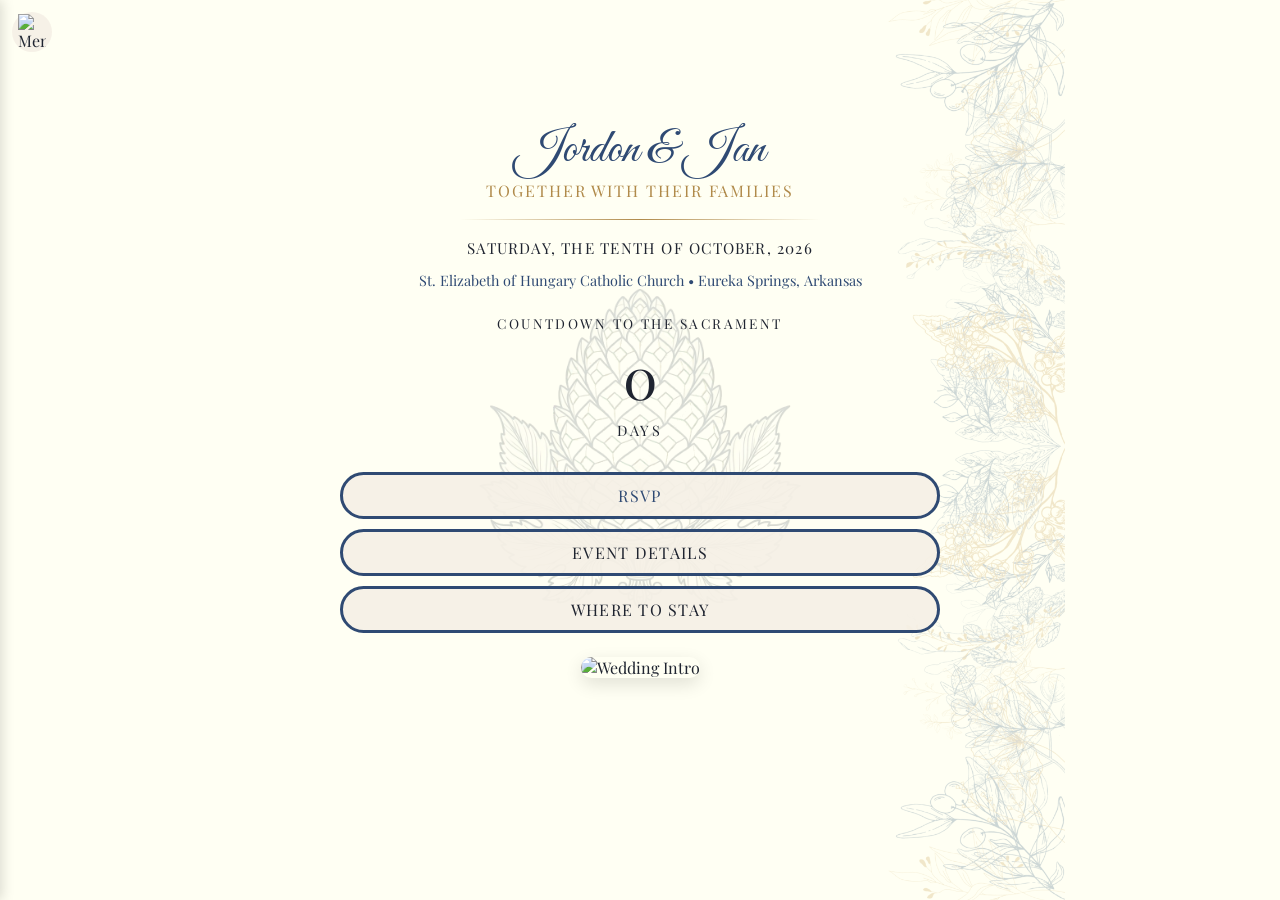
==== index.html @ 38b92d6f "Refactor falling leaves section and improve comments Removed duplicate falling leaves images and add" ====
<!DOCTYPE html>
<html lang="en">
<head>
  <meta charset="UTF-8" />
  <meta name="viewport" content="width=device-width, initial-scale=1.0" />
  <title>The Hoelzemans – Wedding</title>

  <!-- Fonts -->
  <link href="https://fonts.googleapis.com/css2?family=Playfair+Display:wght@400;600&family=Great+Vibes&display=swap" rel="stylesheet">

  <link rel="stylesheet" href="assets/css/style.css" />
</head>

<body>

  <!-- Parallax background layers -->
  <!-- These are the tall side foliage panels -->
  <div class="parallax-layer layer1"></div>
  <div class="parallax-layer layer2"></div>
  <div class="parallax-layer layer3"></div>
  <div class="parallax-layer layer4"></div>

  <!-- Falling leaves (base 3, JS will add more later) -->
  <img class="falling-leaf" style="--x:0.2; --delay:0s; --speed:40s;" src="assets/img/flora_falling1.png" alt="Falling leaf 1">
  <img class="falling-leaf" style="--x:0.7; --delay:3s; --speed:52s;" src="assets/img/flora_falling2.png" alt="Falling leaf 2">
  <img class="falling-leaf" style="--x:0.4; --delay:6s; --speed:40s;" src="assets/img/flora_falling1.png" alt="Falling leaf 1">

  <!-- Mini pinecone menu toggle -->
  <div class="menu-toggle" id="menuToggle">
    <img src="assets/img/pinecone_menu_icon.png" alt="Menu" />
  </div>

  <!-- Slide-in menu -->
  <nav class="menu" id="menu">
    <h2>Menu</h2>
    <ul>
      <li><a href="#">Home</a></li>
      <li><a href="#our-story">Our Story</a></li>
      <li><a href="#event-details">Event Details</a></li>
      <li><a href="#rsvp">RSVP</a></li>
      <li><a href="#ceremony-venue">Ceremony Venue</a></li>
      <li><a href="#reception-venue">Reception Venue</a></li>
      <li><a href="#food-drink">Food and Drink</a></li>
      <li><a href="#where-to-stay">Where to Stay</a></li>
      <li><a href="#registry">Registry</a></li>
      <li><a href="#hoelzmedia">HoelzMedia</a></li>
      <li><a href="#trivia">Hoelzeman Trivia</a></li>
      <li><a href="#contact">Contact Us</a></li>
    </ul>
  </nav>

  <!-- Pinecone intro animation -->
  <div class="pinecone-intro">
    <img src="assets/img/pinecone_intro.png" alt="Pinecone Intro" />
  </div>

  <!-- Main content (center column that foliage aligns to) -->
  <main class="content">
    <div class="title-script">Jordon &amp; Jan</div>
    <div class="title-serif">Together with their families</div>
    <div class="divider"></div>

    <div class="date-line">Saturday, the Tenth of October, 2026</div>
    <div class="location-line">St. Elizabeth of Hungary Catholic Church • Eureka Springs, Arkansas</div>

    <!-- Countdown -->
    <section class="countdown" aria-label="Countdown to wedding day">
      <div class="countdown-label">Countdown to the Sacrament</div>
      <div class="countdown-days" id="countdownDays">
        0
        <span>Days</span>
      </div>
    </section>

    <!-- Buttons -->
    <div class="button-row">
      <a href="#rsvp" class="btn btn-primary">RSVP</a>
      <a href="#event-details" class="btn">Event Details</a>
      <a href="#where-to-stay" class="btn">Where to Stay</a>
    </div>

    <!-- Foreground intro image -->
    <div class="foreground-image">
      <img src="assets/img/wedding_home_intro.png" alt="Wedding Intro" />
    </div>
  </main>

  <script src="assets/js/main.js"></script>
</body>
</html>
---- assets/css/style.css ----
:root {
  --cream: #f5f0e6;
  --ink: #1f2430;
  --accent-blue: #2f4a73;
  --accent-gold: #b08a4a;

  /* Very wide foliage panels so they overflow off-screen */
  --flora-width: 2000px;

  /* Half of content max-width (480px) */
  --content-half: 240px;

  /* Small gap between content and foliage edge */
  --center-offset: 8px;
}

/* Base */
* {
  box-sizing: border-box;
  margin: 0;
  padding: 0;
}

body {
  font-family: 'Playfair Display', serif;
  background-color: var(--cream);
  color: var(--ink);
  min-height: 100vh;
  overflow-x: hidden;
}

/* Background texture */
body::before {
  content: "";
  position: fixed;
  inset: 0;
  background-image: url('../img/wedding_home_background.png');
  background-size: cover;
  background-position: center;
  opacity: 1;
  z-index: -10;
}

/* Tall side foliage panels */
.parallax-layer {
  position: fixed;
  top: 0;
  bottom: 0;                     /* full viewport height */
  width: var(--flora-width);     /* very wide, will overflow off-screen */
  background-repeat: no-repeat;
  background-size: auto 100%;    /* scale height to viewport, width proportional */
  pointer-events: none;
  opacity: 0.25;
  z-index: -5;
}

/* LH near: straight edge aligned to left content boundary, foliage extends left */
.layer1 {
  background-image: url('../img/flora_layer1.png');
  background-position: right center; /* straight edge on right side of image */
  left: calc(50% - var(--content-half) - var(--center-offset) - var(--flora-width));
  transform: translateY(calc(var(--scroll) * -0.2));
}

/* RH near: straight edge aligned to right content boundary, foliage extends right */
.layer2 {
  background-image: url('../img/flora_layer2.png');
  background-position: left center;  /* straight edge on left side of image */
  left: calc(50% + var(--content-half) + var(--center-offset));
  transform: translateY(calc(var(--scroll) * -0.2));
}

/* LH far: same alignment as LH near, different parallax speed */
.layer3 {
  background-image: url('../img/flora_layer3.png');
  background-position: right center;
  left: calc(50% - var(--content-half) - var(--center-offset) - var(--flora-width));
  transform: translateY(calc(var(--scroll) * -0.4));
}

/* RH far: same alignment as RH near, different parallax speed */
.layer4 {
  background-image: url('../img/flora_layer4.png');
  background-position: left center;
  left: calc(50% + var(--content-half) + var(--center-offset));
  transform: translateY(calc(var(--scroll) * -0.4));
}

/* Falling leaves */
.falling-leaf {
  position: fixed;
  top: -20%;                               /* start just above viewport */
  left: calc(10% + 80% * var(--x));        /* horizontal position via CSS var */
  width: 50px;
  opacity: 0.8;
  animation: fall var(--speed) linear infinite;
  animation-delay: var(--delay);
  z-index: -3;
}

@keyframes fall {
  0% { transform: translateY(0) rotate(0deg); }
  100% { transform: translateY(120vh) rotate(360deg); }
}

/* Menu toggle */
.menu-toggle {
  position: fixed;
  top: 12px;
  left: 12px;
  width: 40px;
  height: 40px;
  background: rgba(245,240,230,0.9);
  border-radius: 50%;
  display: flex;
  justify-content: center;
  align-items: center;
  z-index: 20;
  cursor: pointer;
}

.menu-toggle img {
  max-width: 70%;
}

/* Slide-in menu */
.menu {
  position: fixed;
  top: 0;
  left: 0;
  height: 100vh;
  width: 75vw;
  max-width: 320px;
  background: rgba(245,240,230,0.97);
  box-shadow: 2px 0 12px rgba(0,0,0,0.15);
  transform: translateX(-100%);
  transition: transform 0.35s ease;
  z-index: 19;
  padding: 60px 20px 20px;
}

.menu.open {
  transform: translateX(0);
}

.menu h2 {
  font-family: 'Great Vibes', cursive;
  font-size: 1.8rem;
  margin-bottom: 16px;
  color: var(--accent-blue);
}

.menu ul {
  list-style: none;
  font-size: 0.95rem;
  line-height: 1.8;
}

.menu li a {
  text-decoration: none;
  color: var(--ink);
}

/* Pinecone intro */
.pinecone-intro {
  position: fixed;
  top: 50%;
  left: 50%;
  transform: translate(-50%, -50%);
  width: 420px;
  opacity: 0;
  animation: pineconeIntro 4s ease forwards;
  z-index: 0;
}

.pinecone-intro img {
  width: 100%;
  height: auto;
}

@keyframes pineconeIntro {
  0% { opacity: 0; transform: translate(-50%, -50%) scale(0.2); }
  20% { opacity: 1; transform: translate(-50%, -50%) scale(1); }
  50% { transform: translate(-50%, -50%) scale(1.8); }
  70% { transform: translate(-50%, -50%) scale(1); }
  100% { opacity: 0.2; }
}

/* Main content (center column) */
.content {
  width: 100%;
  max-width: 480px;
  margin: auto;
  padding: 120px 20px 40px;
  text-align: center;
  opacity: 0;
  animation: contentFadeIn 3s ease forwards;
  animation-delay: 2.5s;
}

@keyframes contentFadeIn {
  from { opacity: 0; transform: translateY(12px); }
  to { opacity: 1; transform: translateY(0); }
}

.title-script {
  font-family: 'Great Vibes', cursive;
  font-size: 2.6rem;
  color: var(--accent-blue);
}

.title-serif {
  font-size: 1rem;
  letter-spacing: 0.12em;
  text-transform: uppercase;
  color: var(--accent-gold);
  margin-bottom: 18px;
}

.divider {
  width: 60%;
  height: 1px;
  margin: 0 auto 18px;
  background: linear-gradient(to right, transparent, var(--accent-gold), transparent);
}

.date-line {
  font-size: 0.95rem;
  letter-spacing: 0.08em;
  text-transform: uppercase;
  margin-bottom: 12px;
}

.location-line {
  font-size: 0.9rem;
  color: var(--accent-blue);
  margin-bottom: 24px;
}

/* Countdown */
.countdown {
  margin: 24px 0 32px;
}

.countdown-label {
  font-size: 0.85rem;
  letter-spacing: 0.18em;
  text-transform: uppercase;
  margin-bottom: 6px;
}

.countdown-days {
  font-size: 3rem;
}

.countdown-days span {
  display: block;
  font-size: 0.9rem;
  letter-spacing: 0.18em;
  text-transform: uppercase;
  margin-top: 6px;
}

/* Buttons */
.button-row {
  display: flex;
  flex-direction: column;
  gap: 10px;
}

.btn {
  padding: 10px 18px;
  border-radius: 999px;
  border: 1px solid rgba(31,36,48,0.2);
  background: rgba(245,240,230,0.9);
  color: var(--ink);
  text-decoration: none;
  letter-spacing: 0.08em;
  text-transform: uppercase;
  border-color: var(--accent-blue);
  border-width: 3px;
}

.btn-primary {
  border-color: var(--accent-blue);
  color: var(--accent-blue);
}

/* Foreground image */
.foreground-image {
  margin-top: 24px;
}

.foreground-image img,
.foreground-image video {
  max-width: 100%;
  border-radius: 12px;
  box-shadow: 0 6px 18px rgba(0,0,0,0.12);
}

/* Larger screens */
@media (min-width: 768px) {
  .content {
    max-width: 640px;
  }
  .title-script {
    font-size: 3rem;
  }
  .countdown-days {
    font-size: 3.6rem;
  }
}
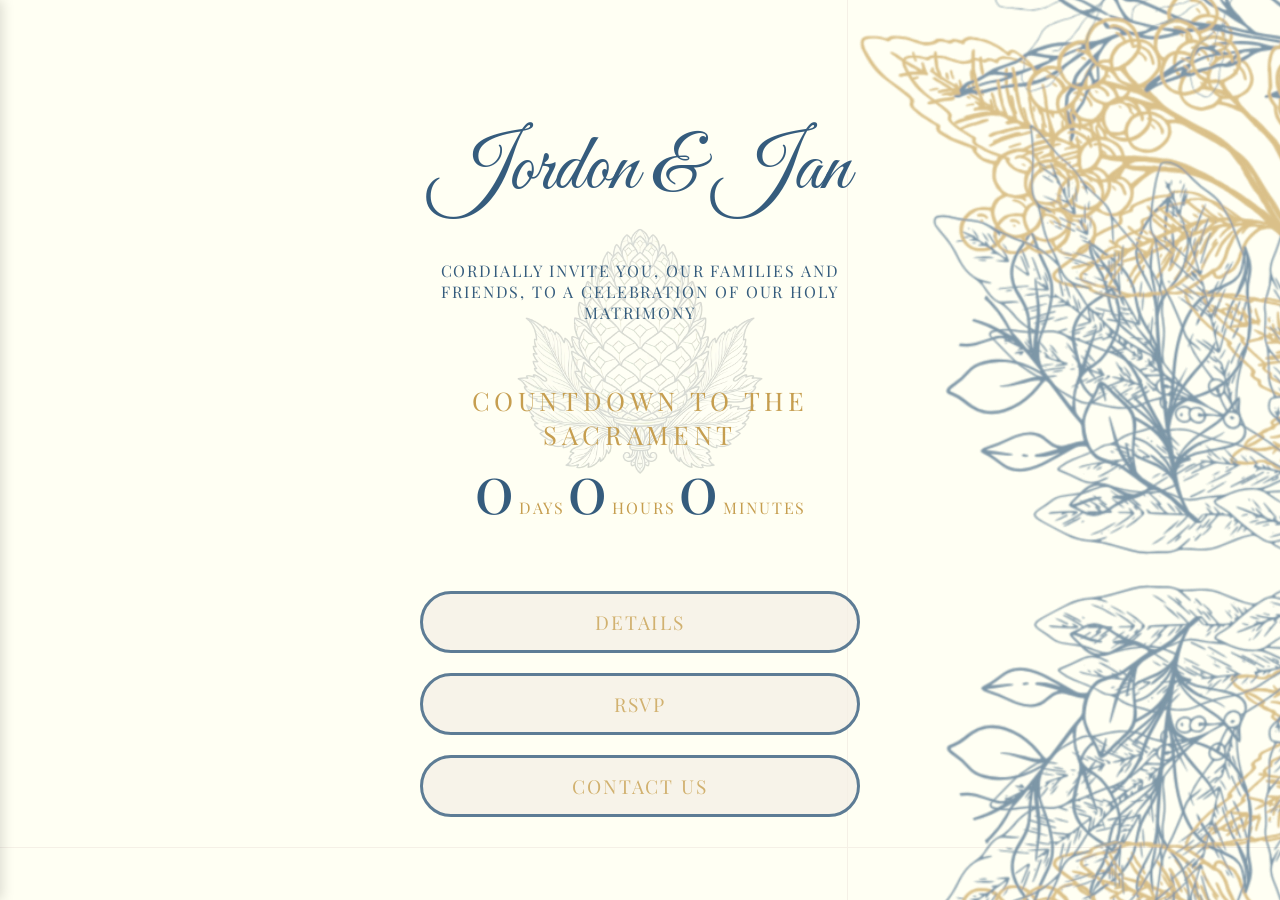
==== commit d2f40882: "VS Code Batch Upload 1 Complete overhaul of animations  Mass produced pages based on template derive" ====
--- a/index.html
+++ b/index.html
@@ -3,7 +3,7 @@
 <head>
   <meta charset="UTF-8" />
   <meta name="viewport" content="width=device-width, initial-scale=1.0" />
-  <title>The Hoelzemans – Wedding</title>
+  <title>Jordon & Jan — Wedding</title>
 
   <!-- Fonts -->
   <link href="https://fonts.googleapis.com/css2?family=Playfair+Display:wght@400;600&family=Great+Vibes&display=swap" rel="stylesheet">
@@ -13,77 +13,84 @@
 
 <body>
 
-  <!-- Parallax background layers -->
-  <!-- These are the tall side foliage panels -->
-  <div class="parallax-layer layer1"></div>
-  <div class="parallax-layer layer2"></div>
-  <div class="parallax-layer layer3"></div>
-  <div class="parallax-layer layer4"></div>
-
-  <!-- Falling leaves (base 3, JS will add more later) -->
-  <img class="falling-leaf" style="--x:0.2; --delay:0s; --speed:40s;" src="assets/img/flora_falling1.png" alt="Falling leaf 1">
-  <img class="falling-leaf" style="--x:0.7; --delay:3s; --speed:52s;" src="assets/img/flora_falling2.png" alt="Falling leaf 2">
-  <img class="falling-leaf" style="--x:0.4; --delay:6s; --speed:40s;" src="assets/img/flora_falling1.png" alt="Falling leaf 1">
-
-  <!-- Mini pinecone menu toggle -->
-  <div class="menu-toggle" id="menuToggle">
-    <img src="assets/img/pinecone_menu_icon.png" alt="Menu" />
-  </div>
-
-  <!-- Slide-in menu -->
-  <nav class="menu" id="menu">
-    <h2>Menu</h2>
-    <ul>
-      <li><a href="#">Home</a></li>
-      <li><a href="#our-story">Our Story</a></li>
-      <li><a href="#event-details">Event Details</a></li>
-      <li><a href="#rsvp">RSVP</a></li>
-      <li><a href="#ceremony-venue">Ceremony Venue</a></li>
-      <li><a href="#reception-venue">Reception Venue</a></li>
-      <li><a href="#food-drink">Food and Drink</a></li>
-      <li><a href="#where-to-stay">Where to Stay</a></li>
-      <li><a href="#registry">Registry</a></li>
-      <li><a href="#hoelzmedia">HoelzMedia</a></li>
-      <li><a href="#trivia">Hoelzeman Trivia</a></li>
-      <li><a href="#contact">Contact Us</a></li>
-    </ul>
-  </nav>
-
-  <!-- Pinecone intro animation -->
+  <!-- Pinecone intro (only thing visible at start) -->
   <div class="pinecone-intro">
     <img src="assets/img/pinecone_intro.png" alt="Pinecone Intro" />
   </div>
 
-  <!-- Main content (center column that foliage aligns to) -->
-  <main class="content">
-    <div class="title-script">Jordon &amp; Jan</div>
-    <div class="title-serif">Together with their families</div>
-    <div class="divider"></div>
+  <!-- Foliage layers (slide in after pinecone) -->
+  <div class="parallax-wrapper">
+  <div class="parallax-layer layer1"></div>
+  </div>
+  <div class="parallax-wrapper">
+  <div class="parallax-layer layer2"></div>
+  </div>
+  <div class="parallax-wrapper">
+  <div class="parallax-layer layer3"></div>
+  </div>
+  <div class="parallax-wrapper">
+  <div class="parallax-layer layer4"></div>
+  </div>
 
-    <div class="date-line">Saturday, the Tenth of October, 2026</div>
-    <div class="location-line">St. Elizabeth of Hungary Catholic Church • Eureka Springs, Arkansas</div>
 
-    <!-- Countdown -->
-    <section class="countdown" aria-label="Countdown to wedding day">
-      <div class="countdown-label">Countdown to the Sacrament</div>
-      <div class="countdown-days" id="countdownDays">
-        0
-        <span>Days</span>
-      </div>
-    </section>
+  <!-- Falling leaves (fade in after text) -->
+  <div id="leafContainer"></div>
 
-    <!-- Buttons -->
-    <div class="button-row">
-      <a href="#rsvp" class="btn btn-primary">RSVP</a>
-      <a href="#event-details" class="btn">Event Details</a>
-      <a href="#where-to-stay" class="btn">Where to Stay</a>
+  <!-- Slide-in menu -->
+  <!-- Slide-in menu -->
+  <nav class="menu" id="menu">
+    <h2>Details</h2>
+    <ul>
+      <li><a href="/index.html">Home</a></li>
+      <li><a href="/our-story.html">Our Story</a></li>
+      <li><a href="/event-details.html">Event Details</a></li>
+      <li><a href="/rsvp.html">RSVP</a></li>
+      <li><a href="/ceremony-venue.html">Ceremony Venue</a></li>
+      <li><a href="/reception-venue.html">Reception Venue</a></li>
+      <li><a href="/food-and-drink.html">Food and Drink</a></li>
+      <li><a href="/where-to-stay.html">Where to Stay</a></li>
+      <li><a href="/registry.html">Registry</a></li>
+      <li><a href="/hoelzmedia.html">HoelzMedia</a></li>
+      <li><a href="/hoelzeman-trivia.html">Hoelzeman Trivia</a></li>
+      <li><a href="/contact-us.html">Contact Us</a></li>
+    </ul>
+  </nav>
+
+  <!-- Main content -->
+ <main class="content">
+
+  <div class="text-wrapper">
+
+    <div class="title-script fade-in-2">Jordon &amp; Jan</div>
+
+    <div class="title-serif fade-in-3">
+      Cordially invite you, our families and friends, to a celebration of our Holy Matrimony
     </div>
 
-    <!-- Foreground intro image -->
-    <div class="foreground-image">
-      <img src="assets/img/wedding_home_intro.png" alt="Wedding Intro" />
+    <div class="countdown-label fade-in-4">Countdown to the Sacrament</div>
+
+   <div class="countdown-line fade-in-1" id="countdownLine">
+  <span class="count-num" id="countDays">0</span>
+  <span class="count-label">Days</span>
+
+  <span class="count-num" id="countHours">0</span>
+  <span class="count-label">Hours</span>
+
+  <span class="count-num" id="countMinutes">0</span>
+  <span class="count-label">Minutes</span>
+</div>
+
+
+    <div class="button-row fade-in-5">
+      <a id="detailsButton" class="btn btn-primary">Details</a>
+      <a href="#rsvp" class="btn">RSVP</a>
+      <a href="#contact" class="btn">Contact Us</a>
     </div>
-  </main>
+
+  </div>
+
+ </main>
+
 
   <script src="assets/js/main.js"></script>
 </body>
--- a/assets/css/style.css
+++ b/assets/css/style.css
@@ -1,30 +1,22 @@
 :root {
   --cream: #f5f0e6;
   --ink: #1f2430;
-  --accent-blue: #2f4a73;
-  --accent-gold: #b08a4a;
-
-  /* Very wide foliage panels so they overflow off-screen */
-  --flora-width: 2000px;
-
-  /* Half of content max-width (480px) */
+  --accent-blue: #355c7d;
+  --accent-gold: #c69e4f;
+
+  --flora-width: 720px;
   --content-half: 240px;
-
-  /* Small gap between content and foliage edge */
-  --center-offset: 8px;
+  --center-offset: 120px;
 }
 
 /* Base */
-* {
-  box-sizing: border-box;
-  margin: 0;
-  padding: 0;
-}
+* { box-sizing: border-box; margin: 0; padding: 0px; }
 
 body {
   font-family: 'Playfair Display', serif;
   background-color: var(--cream);
-  color: var(--ink);
+  color: var(--accent-gold);
+  font-size: 1.2rem;
   min-height: 100vh;
   overflow-x: hidden;
 }
@@ -41,89 +33,252 @@
   z-index: -10;
 }
 
-/* Tall side foliage panels */
+/* Pinecone intro */
+.pinecone-intro {
+  position: fixed;
+  top: 50%;
+  left: 50%;
+  transform: translate(-50%, -80%);
+  width: 320px;
+  opacity: 0;
+  animation: pineconeIntro 3.6s ease forwards;
+  z-index: 0;
+}
+
+.pinecone-intro img { width: 100%; height: auto; }
+
+
+.text-wrapper {
+  opacity: 0;
+  animation: wrapperFadeIn 0.8s ease forwards;
+  animation-delay: 2.8s; /* AFTER pinecone finishes */
+}
+
+.countdown-line {
+  display: flex;
+  justify-content: center;
+  align-items: baseline;
+  gap: 2px; /* tune spacing */
+  opacity: 0; /* required for fade-in */
+}
+
+.count-num {
+  font-size: 4.2rem; /* big numbers */
+  font-weight: 420;
+  color: var(--accent-blue);
+}
+
+.count-label {
+  font-size: 1.0rem; /* normal size */
+  letter-spacing: 0.12em;
+  text-transform: uppercase;
+  color: var(--accent-gold);
+  margin-left: 2px; /* small gap between number and label */
+}
+
+
+.fade-in-1,
+.fade-in-2,
+.fade-in-3,
+.fade-in-4,
+.fade-in-5 {
+  opacity: 0; /* REQUIRED */
+}
+
+/* Foliage */
 .parallax-layer {
   position: fixed;
-  top: 0;
-  bottom: 0;                     /* full viewport height */
-  width: var(--flora-width);     /* very wide, will overflow off-screen */
+  top: -135vh;
+  height: calc(var(--flora-width) * 5);
+  width: var(--flora-width);
   background-repeat: no-repeat;
-  background-size: auto 100%;    /* scale height to viewport, width proportional */
+  background-size: cover;
   pointer-events: none;
-  opacity: 0.25;
-  z-index: -5;
-}
-
-/* LH near: straight edge aligned to left content boundary, foliage extends left */
+  opacity: 0;
+  z-index: -6;
+}
+
+/* LH near */
 .layer1 {
   background-image: url('../img/flora_layer1.png');
-  background-position: right center; /* straight edge on right side of image */
-  left: calc(50% - var(--content-half) - var(--center-offset) - var(--flora-width));
-  transform: translateY(calc(var(--scroll) * -0.2));
-}
-
-/* RH near: straight edge aligned to right content boundary, foliage extends right */
+  background-position: right center;
+  left: calc(50vw - var(--flora-width) - var(--content-half) + var(--center-offset));
+  transform: translateX(calc(var(--slide-x)*-1));
+  animation: foliageSlideInLeft 1.4s ease forwards;
+  animation-delay: 2.5s;
+}
+
+/* RH near */
 .layer2 {
   background-image: url('../img/flora_layer2.png');
-  background-position: left center;  /* straight edge on left side of image */
-  left: calc(50% + var(--content-half) + var(--center-offset));
-  transform: translateY(calc(var(--scroll) * -0.2));
-}
-
-/* LH far: same alignment as LH near, different parallax speed */
+  background-position: left center;
+  left: calc(50vw + var(--content-half) - var(--center-offset));
+  transform: translateX((var(--slide-x)));
+  animation: foliageSlideInRight 1.4s ease forwards;
+  animation-delay: 2.5s;
+}
+
+/* LH far */
 .layer3 {
-  background-image: url('../img/flora_layer3.png');
+  background-image: url('../img/flora_layer1.png');
   background-position: right center;
-  left: calc(50% - var(--content-half) - var(--center-offset) - var(--flora-width));
-  transform: translateY(calc(var(--scroll) * -0.4));
-}
-
-/* RH far: same alignment as RH near, different parallax speed */
+  left: calc(50vw - var(--flora-width) - var(--content-half) + var(--center-offset));
+  transform: translateX(calc(var(--slide-x)*-1));
+  animation: foliageSlideInLeft 1.4s ease forwards;
+  animation-delay: 2.5s;
+}
+
+/* RH far */
 .layer4 {
-  background-image: url('../img/flora_layer4.png');
+  background-image: url('../img/flora_layer2.png');
   background-position: left center;
-  left: calc(50% + var(--content-half) + var(--center-offset));
-  transform: translateY(calc(var(--scroll) * -0.4));
-}
+  left: calc(50vw + var(--content-half) - var(--center-offset));
+  transform: translateX((var(--slide-x)));
+  animation: foliageSlideInRight 1.4s ease forwards;
+  animation-delay: 2.5s;
+}
+
+.parallax-wrapper {
+  transform: translateY(calc(var(--scroll) * -1));
+  will-change: transform;
+  contain: layout;
+}
+
 
 /* Falling leaves */
 .falling-leaf {
   position: fixed;
-  top: -20%;                               /* start just above viewport */
-  left: calc(10% + 80% * var(--x));        /* horizontal position via CSS var */
-  width: 50px;
-  opacity: 0.8;
-  animation: fall var(--speed) linear infinite;
-  animation-delay: var(--delay);
-  z-index: -3;
-}
+  top: calc(-10vh - (100vh * var(--y)));
+  left: calc(1% + 99% * var(--x));
+  width: 75px;
+  opacity: 0;
+  animation: fall var(--speed) linear infinite, leavesFadeIn 2s ease forwards;
+  animation-delay: 0s, 5s;
+  z-index: -4;
+}
+
+@keyframes pineconeIntro {
+  0%   { opacity: 0; transform: translate(-50%, -50%) scale(0.2); }
+  20%  { opacity: 1; transform: translate(-50%, -50%) scale(1); }
+  50%  { transform: translate(-50%, -50%) scale(1.8); }
+  70%  { transform: translate(-50%, -50%) scale(1); }
+  100% { opacity: 0.2; }
+}
+
+
+/* Foliage slide-in keyframes */
+@keyframes foliageSlideInLeft {
+  from { transform: translateX(-100%); opacity: 0; }
+  to   { transform: translateX(0); opacity: 0.4; }
+}
+
+@keyframes foliageSlideInRight {
+  from { transform: translateX(100%); opacity: 0; }
+  to   { transform: translateX(0); opacity: 0.4; }
+}
+
+
 
 @keyframes fall {
   0% { transform: translateY(0) rotate(0deg); }
-  100% { transform: translateY(120vh) rotate(360deg); }
-}
-
-/* Menu toggle */
-.menu-toggle {
-  position: fixed;
-  top: 12px;
-  left: 12px;
-  width: 40px;
-  height: 40px;
+  100% { transform: translateY(210vh) rotate(360deg); }
+}
+
+@keyframes leavesFadeIn {
+  from { opacity: 0; }
+  to { opacity: 0.4; }
+}
+
+
+
+/* Content */
+.content {
+  width: 100%;
+  max-width: 480px;
+  margin: auto;
+  padding: 120px 20px 40px;
+  text-align: center;
+  opacity: 1;
+  position: relative;
+  z-index: 1;
+}
+
+/* Text fade-in sequence */
+.fade-in-1 { animation: fadeInUp 1.2s ease forwards; animation-delay: 5.0s; }
+.fade-in-2 { animation: fadeInUp 1.2s ease forwards; animation-delay: 5.3s; }
+.fade-in-3 { animation: fadeInUp 1.2s ease forwards; animation-delay: 5.6s; }
+.fade-in-4 { animation: fadeInUp 1.2s ease forwards; animation-delay: 5.9s; }
+.fade-in-5 { animation: fadeInUp 1.2s ease forwards; animation-delay: 6.2s; }
+
+@keyframes fadeInUp {
+  from { opacity: 0; transform: translateY(12px); }
+  to   { opacity: 1; transform: translateY(0); }
+}
+
+/* Typography */
+.title-script {
+  font-family: 'Great Vibes', cursive;
+  font-size: 5rem;
+  color: var(--accent-blue);
+  margin-bottom: 40px;
+}
+
+.title-serif {
+  font-size: 1rem;
+  letter-spacing: 0.12em;
+  text-transform: uppercase;
+  color: var(--accent-blue);
+  margin-bottom: 60px;
+}
+
+.countdown-label {
+  font-size: 1.6rem;
+  letter-spacing: 0.18em;
+  text-transform: uppercase;
+  margin-bottom: -10px;
+}
+
+.countdown-days {
+  font-size: 3.8rem;
+  margin-bottom: 60px;
+  padding-bottom: 60px;
+}
+
+.countdown-days span {
+  display: block;
+  font-size: 1rem;
+  letter-spacing: 0.10em;
+  text-transform: uppercase;
+  margin-top: 0px;
+  margin-bottom: 120px;
+}
+
+/* Buttons */
+.button-row {
+  display: flex;
+  flex-direction: column;
+  gap: 20px;
+  margin-top: 60px;
+}
+
+.btn {
+  padding: 15px 15px;
+  border-radius: 999px;
   background: rgba(245,240,230,0.9);
-  border-radius: 50%;
-  display: flex;
-  justify-content: center;
-  align-items: center;
-  z-index: 20;
-  cursor: pointer;
-}
-
-.menu-toggle img {
-  max-width: 70%;
-}
-
-/* Slide-in menu */
+  opacity: 0.8;
+  color: var(--accent-gold);
+  text-decoration: none;
+  letter-spacing: 0.1em;
+  text-transform: uppercase;
+  border: 3px solid var(--accent-blue);
+}
+
+.btn-primary {
+  color: var(--accent-gold);
+  padding: 15px 15px;
+}
+
+/* Menu */
 .menu {
   position: fixed;
   top: 0;
@@ -139,21 +294,20 @@
   padding: 60px 20px 20px;
 }
 
-.menu.open {
-  transform: translateX(0);
-}
+.menu.open { transform: translateX(0); }
 
 .menu h2 {
   font-family: 'Great Vibes', cursive;
-  font-size: 1.8rem;
-  margin-bottom: 16px;
-  color: var(--accent-blue);
+  font-size: 2.4rem;
+  margin-bottom: 20px;
+  color: var(--accent-gold);
 }
 
 .menu ul {
   list-style: none;
-  font-size: 0.95rem;
-  line-height: 1.8;
+  font-size: 1.2rem;
+  line-height: 2;
+  color: var(--accent-blue);
 }
 
 .menu li a {
@@ -161,153 +315,7 @@
   color: var(--ink);
 }
 
-/* Pinecone intro */
-.pinecone-intro {
-  position: fixed;
-  top: 50%;
-  left: 50%;
-  transform: translate(-50%, -50%);
-  width: 420px;
-  opacity: 0;
-  animation: pineconeIntro 4s ease forwards;
-  z-index: 0;
-}
-
-.pinecone-intro img {
-  width: 100%;
-  height: auto;
-}
-
-@keyframes pineconeIntro {
-  0% { opacity: 0; transform: translate(-50%, -50%) scale(0.2); }
-  20% { opacity: 1; transform: translate(-50%, -50%) scale(1); }
-  50% { transform: translate(-50%, -50%) scale(1.8); }
-  70% { transform: translate(-50%, -50%) scale(1); }
-  100% { opacity: 0.2; }
-}
-
-/* Main content (center column) */
-.content {
-  width: 100%;
-  max-width: 480px;
-  margin: auto;
-  padding: 120px 20px 40px;
-  text-align: center;
-  opacity: 0;
-  animation: contentFadeIn 3s ease forwards;
-  animation-delay: 2.5s;
-}
-
-@keyframes contentFadeIn {
-  from { opacity: 0; transform: translateY(12px); }
-  to { opacity: 1; transform: translateY(0); }
-}
-
-.title-script {
-  font-family: 'Great Vibes', cursive;
-  font-size: 2.6rem;
-  color: var(--accent-blue);
-}
-
-.title-serif {
-  font-size: 1rem;
-  letter-spacing: 0.12em;
-  text-transform: uppercase;
-  color: var(--accent-gold);
-  margin-bottom: 18px;
-}
-
-.divider {
-  width: 60%;
-  height: 1px;
-  margin: 0 auto 18px;
-  background: linear-gradient(to right, transparent, var(--accent-gold), transparent);
-}
-
-.date-line {
-  font-size: 0.95rem;
-  letter-spacing: 0.08em;
-  text-transform: uppercase;
-  margin-bottom: 12px;
-}
-
-.location-line {
-  font-size: 0.9rem;
-  color: var(--accent-blue);
-  margin-bottom: 24px;
-}
-
-/* Countdown */
-.countdown {
-  margin: 24px 0 32px;
-}
-
-.countdown-label {
-  font-size: 0.85rem;
-  letter-spacing: 0.18em;
-  text-transform: uppercase;
-  margin-bottom: 6px;
-}
-
-.countdown-days {
-  font-size: 3rem;
-}
-
-.countdown-days span {
-  display: block;
-  font-size: 0.9rem;
-  letter-spacing: 0.18em;
-  text-transform: uppercase;
-  margin-top: 6px;
-}
-
-/* Buttons */
-.button-row {
-  display: flex;
-  flex-direction: column;
-  gap: 10px;
-}
-
-.btn {
-  padding: 10px 18px;
-  border-radius: 999px;
-  border: 1px solid rgba(31,36,48,0.2);
-  background: rgba(245,240,230,0.9);
-  color: var(--ink);
-  text-decoration: none;
-  letter-spacing: 0.08em;
-  text-transform: uppercase;
-  border-color: var(--accent-blue);
-  border-width: 3px;
-}
-
-.btn-primary {
-  border-color: var(--accent-blue);
-  color: var(--accent-blue);
-}
-
-/* Foreground image */
-.foreground-image {
-  margin-top: 24px;
-}
-
-.foreground-image img,
-.foreground-image video {
-  max-width: 100%;
-  border-radius: 12px;
-  box-shadow: 0 6px 18px rgba(0,0,0,0.12);
-}
-
-/* Larger screens */
-@media (min-width: 768px) {
-  .content {
-    max-width: 640px;
-  }
-  .title-script {
-    font-size: 3rem;
-  }
-  .countdown-days {
-    font-size: 3.6rem;
-  }
-}
-
+@keyframes wrapperFadeIn {
+  from { opacity: 0; }
+  to   { opacity: 1; }
+}
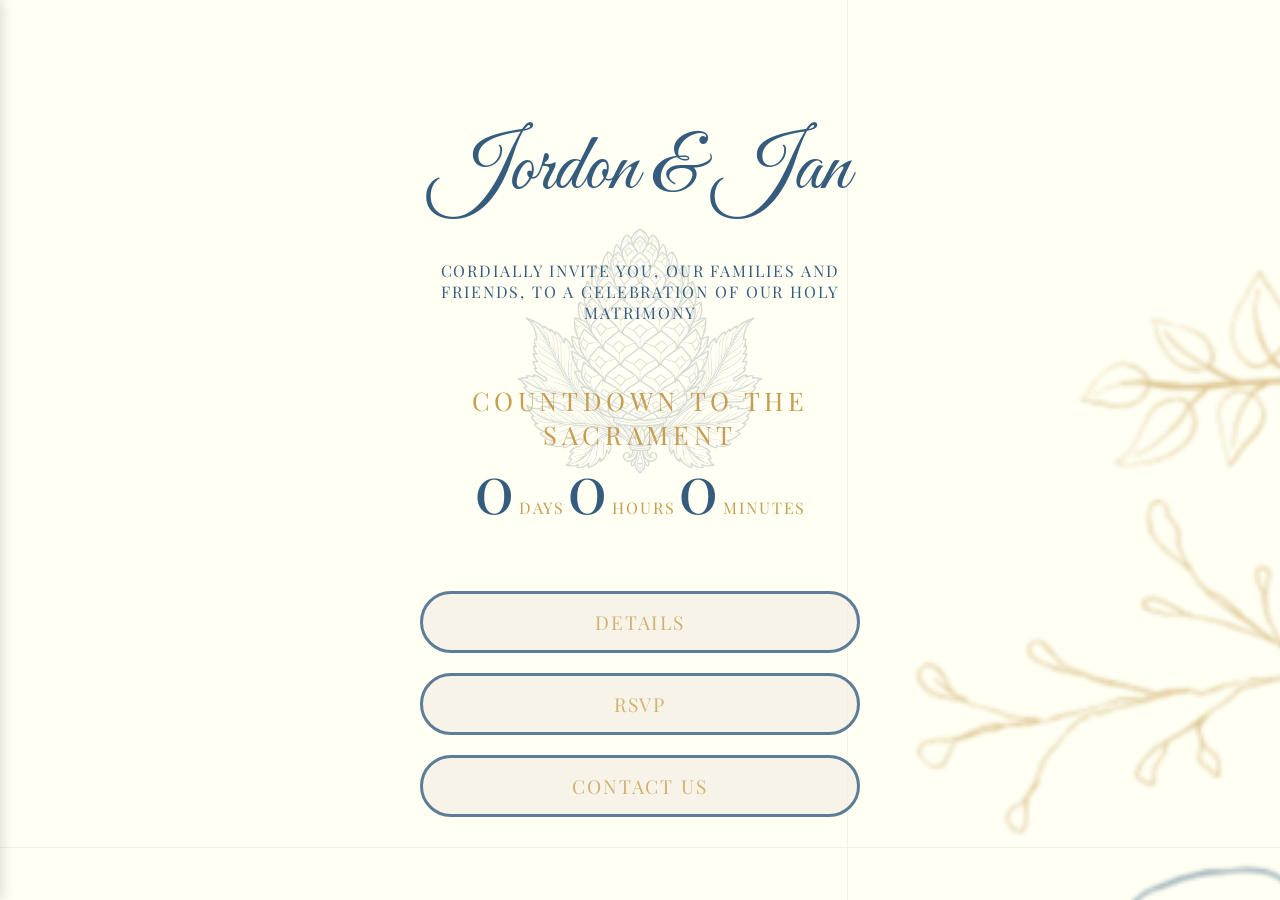
==== commit bfc3e1e6: "Batch upload 2 Continued to add large amounts of content and pages  Have not finalized many pages or" ====
--- a/index.html
+++ b/index.html
@@ -83,8 +83,8 @@
 
     <div class="button-row fade-in-5">
       <a id="detailsButton" class="btn btn-primary">Details</a>
-      <a href="#rsvp" class="btn">RSVP</a>
-      <a href="#contact" class="btn">Contact Us</a>
+      <a href="/rsvp.html" class="btn">RSVP</a>
+      <a href="/contact-us.html" class="btn">Contact Us</a>
     </div>
 
   </div>
--- a/assets/css/style.css
+++ b/assets/css/style.css
@@ -4,7 +4,10 @@
   --accent-blue: #355c7d;
   --accent-gold: #c69e4f;
 
-  --flora-width: 720px;
+  /* Very wide foliage panels so they overflow off-screen horizontally */
+  --flora-width: 1800px;
+
+  /* Half of content max-width (480px) */
   --content-half: 240px;
   --center-offset: 120px;
 }
@@ -88,14 +91,14 @@
 /* Foliage */
 .parallax-layer {
   position: fixed;
-  top: -135vh;
-  height: calc(var(--flora-width) * 5);
-  width: var(--flora-width);
+  top: -150vh;                 /* start well above viewport */
+  height: calc(var(--flora-width)*5.09);               /* 5.09× width to preserve png proportions */
+  width: var(--flora-width);   /* very wide, fills side white space */
   background-repeat: no-repeat;
   background-size: cover;
   pointer-events: none;
   opacity: 0;
-  z-index: -6;
+  z-index: -6;                 /* above background, below leaves/content */
 }
 
 /* LH near */
@@ -202,6 +205,15 @@
   position: relative;
   z-index: 1;
 }
+
+.content-photo {
+  width: 100%;
+  max-width: 480px;
+  display: block;
+  margin: 2rem auto;
+  border-radius: 8px;
+}
+
 
 /* Text fade-in sequence */
 .fade-in-1 { animation: fadeInUp 1.2s ease forwards; animation-delay: 5.0s; }
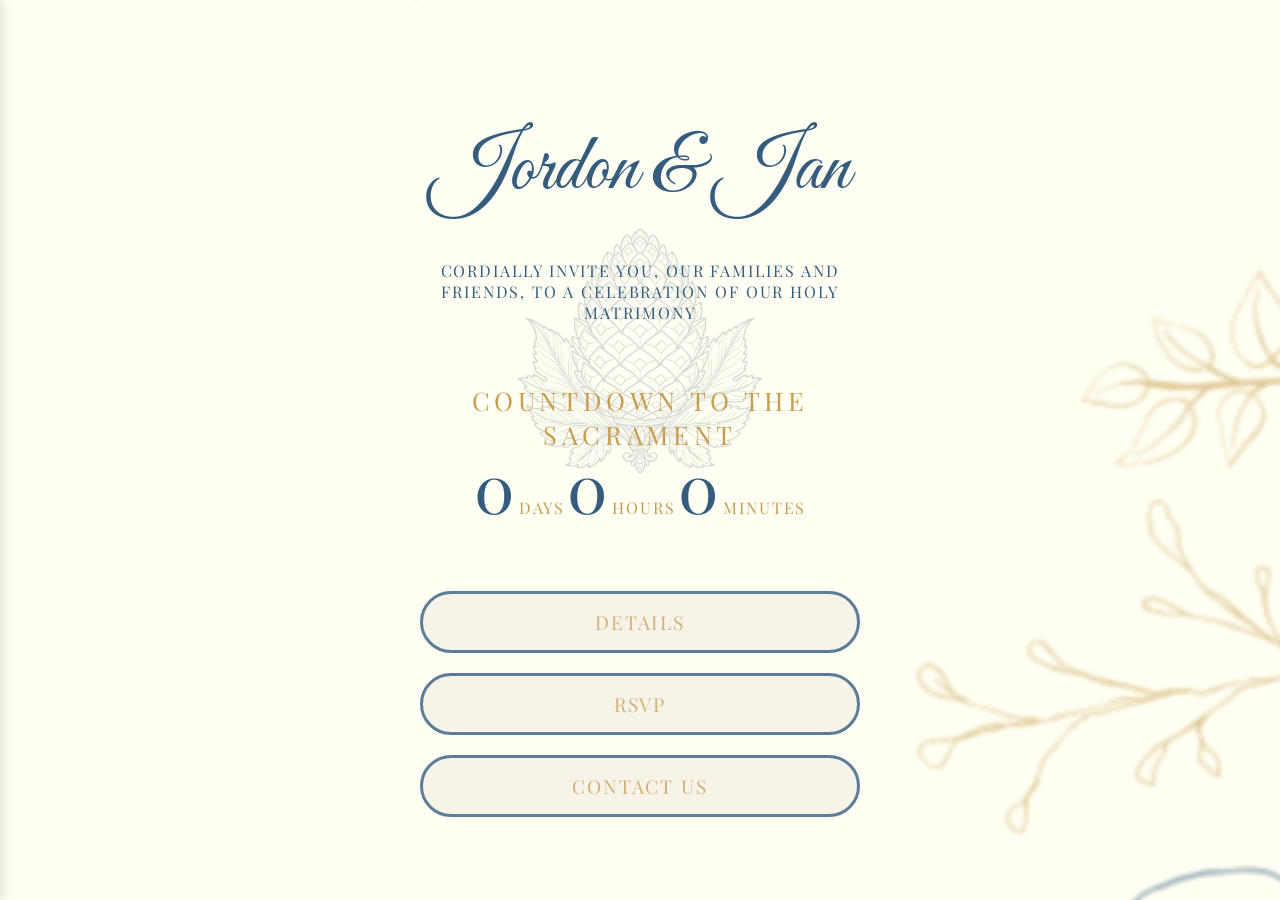
==== commit 94bee78d: "Menu + Speed Overhaul I improved the naming on the menu items and made sure the same slide in menu w" ====
--- a/index.html
+++ b/index.html
@@ -37,22 +37,23 @@
   <div id="leafContainer"></div>
 
   <!-- Slide-in menu -->
-  <!-- Slide-in menu -->
   <nav class="menu" id="menu">
     <h2>Details</h2>
     <ul>
       <li><a href="/index.html">Home</a></li>
-      <li><a href="/our-story.html">Our Story</a></li>
       <li><a href="/event-details.html">Event Details</a></li>
       <li><a href="/rsvp.html">RSVP</a></li>
-      <li><a href="/ceremony-venue.html">Ceremony Venue</a></li>
-      <li><a href="/reception-venue.html">Reception Venue</a></li>
+      <li><a href="/our-story.html">Our Story</a></li>
+      <li><a href="/ceremony-venue.html">Ceremony</a></li>
+      <li><a href="/reception-venue.html">Reception</a></li>
       <li><a href="/food-and-drink.html">Food and Drink</a></li>
+      <li><a href="/two-jay-jukebox.html">Two Jay Jukebox</a></li>
       <li><a href="/where-to-stay.html">Where to Stay</a></li>
       <li><a href="/registry.html">Registry</a></li>
       <li><a href="/hoelzmedia.html">HoelzMedia</a></li>
       <li><a href="/hoelzeman-trivia.html">Hoelzeman Trivia</a></li>
       <li><a href="/contact-us.html">Contact Us</a></li>
+      <li><a href="/dress-code.html">Dress Code</a></li>
     </ul>
   </nav>
 
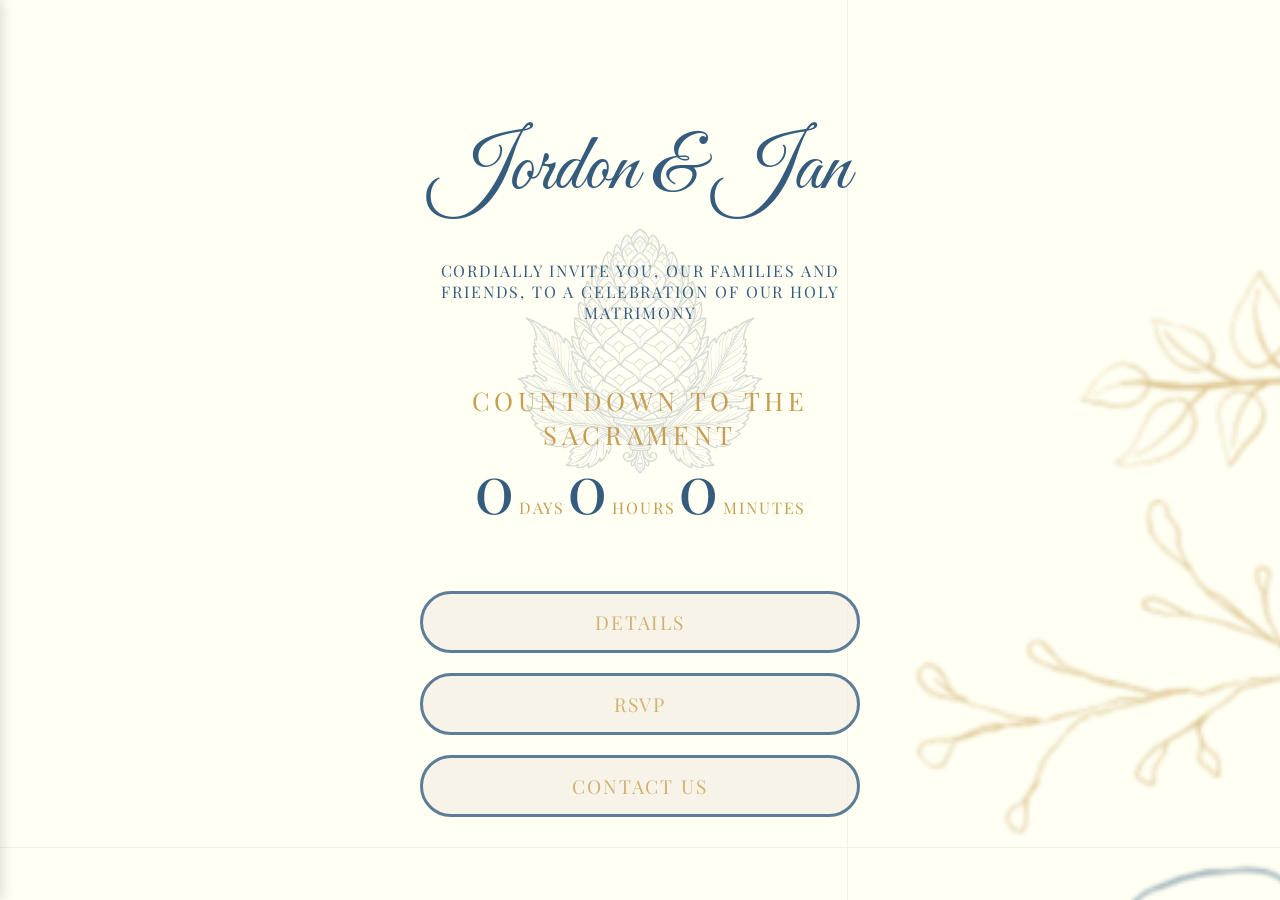
==== commit b84372c5: "test commit test" ====
--- a/index.html
+++ b/index.html
@@ -36,6 +36,7 @@
   <!-- Falling leaves (fade in after text) -->
   <div id="leafContainer"></div>
 
+  
   <!-- Slide-in menu -->
   <nav class="menu" id="menu">
     <h2>Details</h2>
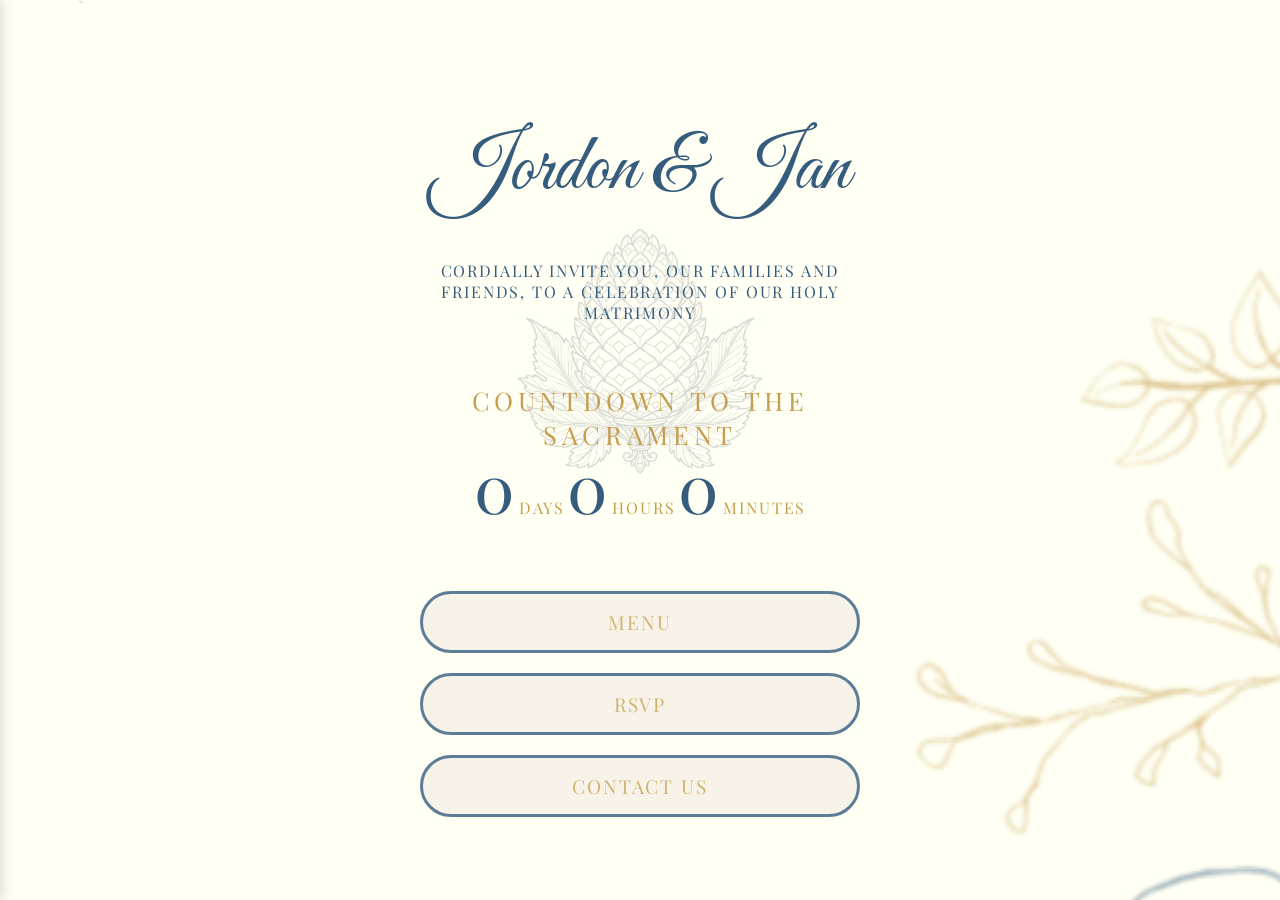
==== commit de52ebc3: "Button and Menu Optimization Optimized and standardized slide menu and button layout to support more" ====
--- a/index.html
+++ b/index.html
@@ -37,22 +37,22 @@
   <div id="leafContainer"></div>
 
   
-  <!-- Slide-in menu -->
+    <!-- Slide-in menu -->
   <nav class="menu" id="menu">
-    <h2>Details</h2>
+    <h2>Menu</h2>
     <ul>
       <li><a href="/index.html">Home</a></li>
+      <li><a href="/rsvp.html">RSVP</a></li> 
+      <li><a href="/our-story.html">Our Story</a></li>      
       <li><a href="/event-details.html">Event Details</a></li>
-      <li><a href="/rsvp.html">RSVP</a></li>
-      <li><a href="/our-story.html">Our Story</a></li>
       <li><a href="/ceremony-venue.html">Ceremony</a></li>
       <li><a href="/reception-venue.html">Reception</a></li>
       <li><a href="/food-and-drink.html">Food and Drink</a></li>
-      <li><a href="/two-jay-jukebox.html">Two Jay Jukebox</a></li>
       <li><a href="/where-to-stay.html">Where to Stay</a></li>
       <li><a href="/registry.html">Registry</a></li>
       <li><a href="/hoelzmedia.html">HoelzMedia</a></li>
-      <li><a href="/hoelzeman-trivia.html">Hoelzeman Trivia</a></li>
+      <li><a href="/hoelzeman-trivia.html">Jan & Jordon Trivia</a></li>
+      <li><a href="/two-jay-jukebox.html">Two Jay Jukebox</a></li>
       <li><a href="/contact-us.html">Contact Us</a></li>
       <li><a href="/dress-code.html">Dress Code</a></li>
     </ul>
@@ -84,7 +84,7 @@
 
 
     <div class="button-row fade-in-5">
-      <a id="detailsButton" class="btn btn-primary">Details</a>
+      <a id="detailsButton" class="btn btn-primary">Menu</a>
       <a href="/rsvp.html" class="btn">RSVP</a>
       <a href="/contact-us.html" class="btn">Contact Us</a>
     </div>
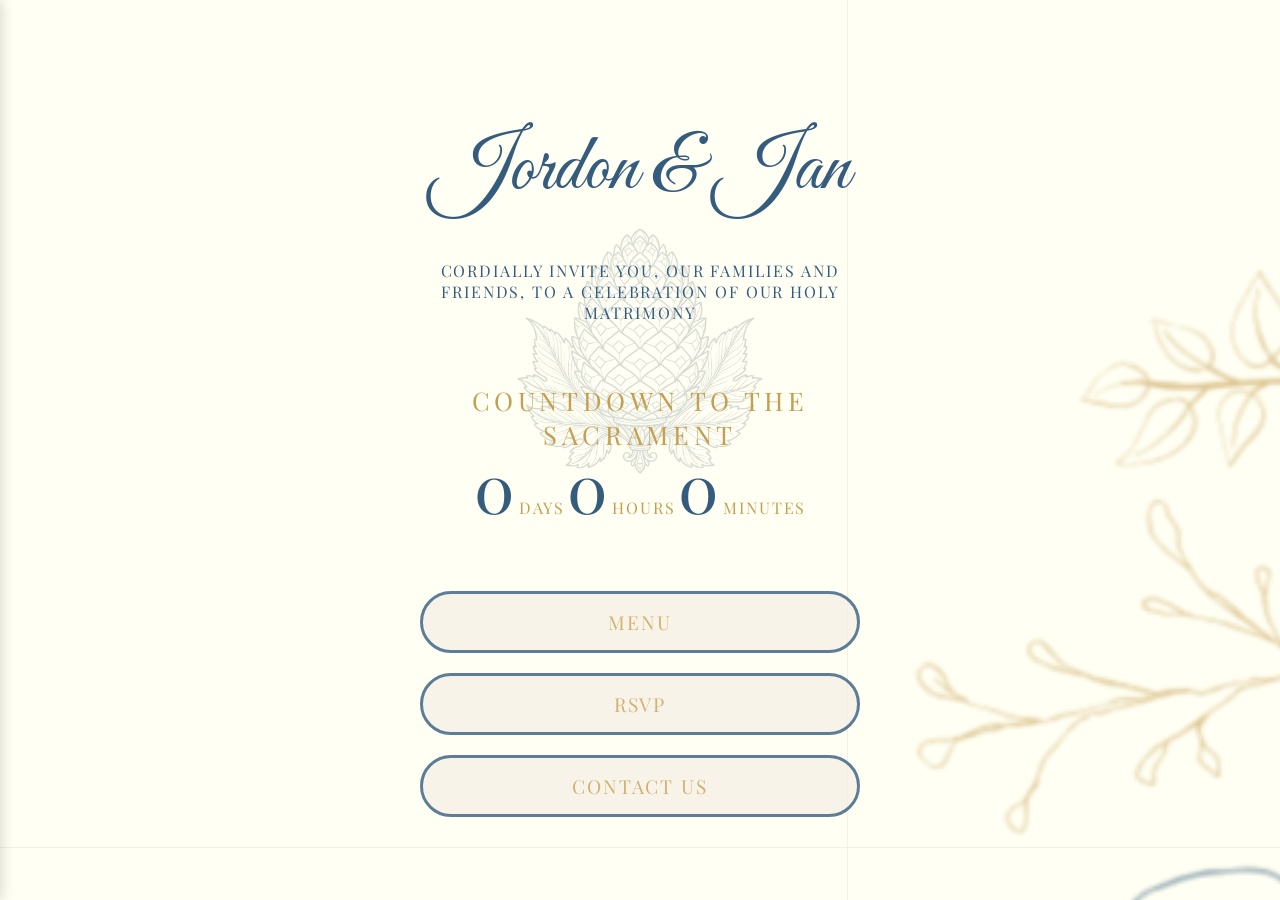
==== commit 83068c86: "Added Menu and Accommodations Added menu, where to stay, updated event details and ceremony details " ====
--- a/index.html
+++ b/index.html
@@ -42,15 +42,13 @@
     <h2>Menu</h2>
     <ul>
       <li><a href="/index.html">Home</a></li>
-      <li><a href="/rsvp.html">RSVP</a></li> 
-      <li><a href="/our-story.html">Our Story</a></li>      
+      <li><a href="/rsvp.html">RSVP</a></li>       
       <li><a href="/event-details.html">Event Details</a></li>
       <li><a href="/ceremony-venue.html">Ceremony</a></li>
       <li><a href="/reception-venue.html">Reception</a></li>
       <li><a href="/food-and-drink.html">Food and Drink</a></li>
       <li><a href="/where-to-stay.html">Where to Stay</a></li>
       <li><a href="/registry.html">Registry</a></li>
-      <li><a href="/hoelzmedia.html">HoelzMedia</a></li>
       <li><a href="/hoelzeman-trivia.html">Jan & Jordon Trivia</a></li>
       <li><a href="/two-jay-jukebox.html">Two Jay Jukebox</a></li>
       <li><a href="/contact-us.html">Contact Us</a></li>
